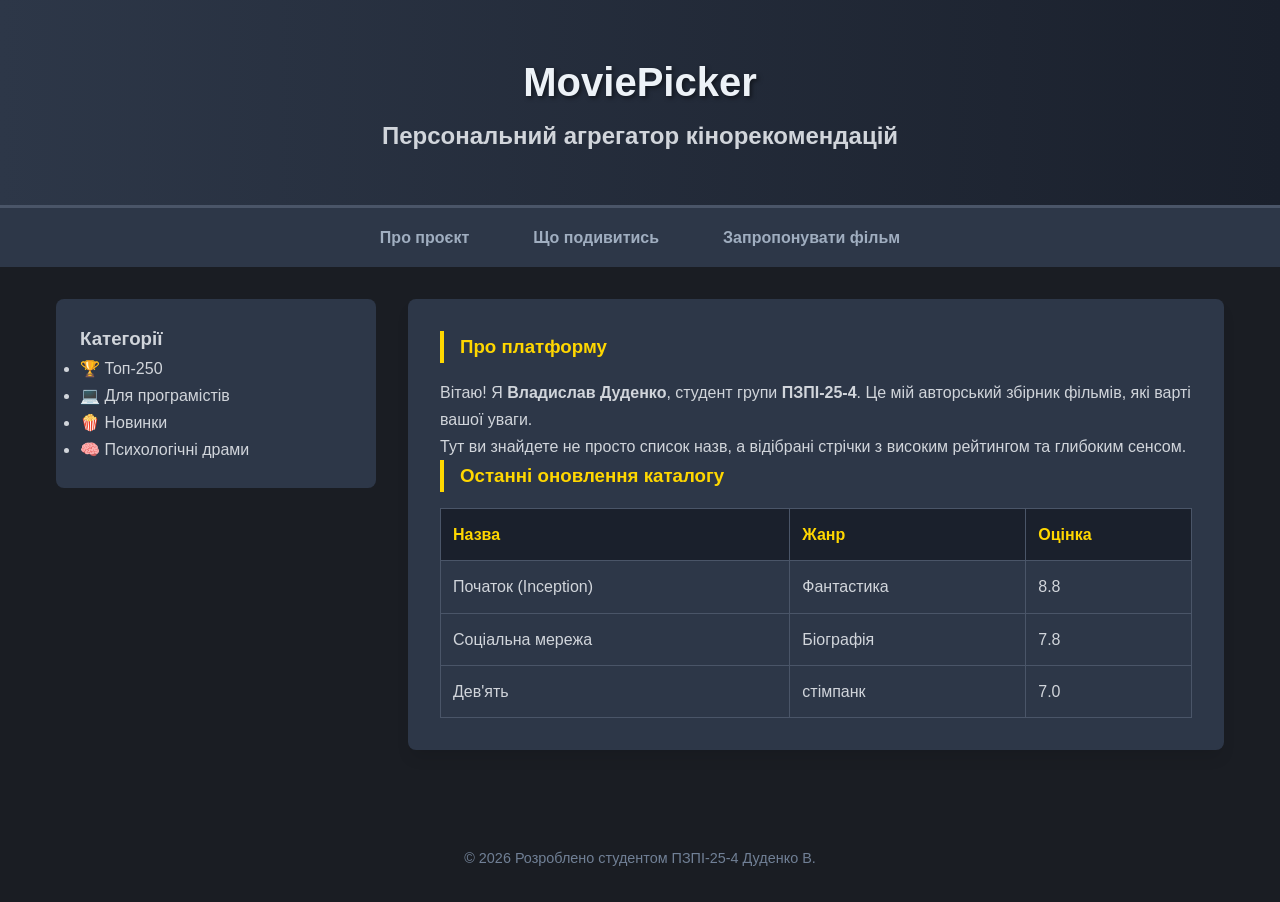
==== index.html @ 78365348 "Add files via upload" ====
<!DOCTYPE html>
<html lang="uk">
<head>
    <meta charset="UTF-8">
    <meta name="viewport" content="width=device-width, initial-scale=1.0">
    <meta name="description" content="MoviePicker - твій гід у світі кіно">
    <meta name="author" content="Владислав Дуденко">
    <title>MoviePicker — Головна</title>
    <link rel="stylesheet" href="style.css">
</head>
<body>
    <header>
        <h1>MoviePicker</h1>
        <h2>Персональний агрегатор кінорекомендацій</h2>
    </header>
    
    <nav>
        <ul>
            <li><a href="index.html">Про проєкт</a></li>
            <li><a href="catalog.html">Що подивитись</a></li>
            <li><a href="suggest.html">Запропонувати фільм</a></li>
        </ul>
    </nav>

    <main>
        <aside>
            <h3>Категорії</h3>
            <ul>
                <li>🏆 Топ-250</li>
                <li>💻 Для програмістів</li>
                <li>🍿 Новинки</li>
                <li>🧠 Психологічні драми</li>
            </ul>
        </aside>
        
        <article>
            <section>
                <h3>Про платформу</h3>
                <p>Вітаю! Я <b>Владислав Дуденко</b>, студент групи <b>ПЗПІ-25-4</b>. Це мій авторський збірник фільмів, які варті вашої уваги.</p>
                <p>Тут ви знайдете не просто список назв, а відібрані стрічки з високим рейтингом та глибоким сенсом.</p>
                
                <h3>Останні оновлення каталогу</h3>
                <table>
                    <tr>
                        <th>Назва</th>
                        <th>Жанр</th>
                        <th>Оцінка</th>
                    </tr>
                    <tr>
                        <td>Початок (Inception)</td>
                        <td>Фантастика</td>
                        <td>8.8</td>
                    </tr>
                    <tr>
                        <td>Соціальна мережа</td>
                        <td>Біографія</td>
                        <td>7.8</td>
                    </tr>
                    <tr>
                        <td>Дев'ять</td>
                        <td>стімпанк</td>
                        <td>7.0</td>
                    </tr>
                </table>
            </section>
        </article>
    </main>

    <footer>
        <p>&copy; 2026 Розроблено студентом ПЗПІ-25-4 Дуденко В.</p>
    </footer>
</body>
</html>
---- style.css ----
* {
    margin: 0;
    padding: 0;
    box-sizing: border-box;
}

body {
    font-family: 'Segoe UI', Arial, sans-serif;
    
    background-color: #1a1d23;
    color: #d1d5db;
    line-height: 1.7;
}


header {
    background: linear-gradient(to right, #2d3748, #1a202c);
    padding: 3rem 1rem;
    text-align: center;
    border-bottom: 3px solid #4a5568;
    box-shadow: 0 4px 6px rgba(0,0,0,0.3);
}

header h1 {
    color: #edf2f7;
    font-size: 2.5rem;
    text-shadow: 2px 2px 4px rgba(0,0,0,0.5);
}


nav {
    background-color: #2d3748;
    position: sticky;
    top: 0;
    z-index: 100;
}

nav ul {
    display: flex;
    justify-content: center;
    list-style: none;
}

nav ul li a {
    display: block;
    padding: 1rem 2rem;
    color: #a0aec0;
    text-decoration: none;
    font-weight: 600;
    transition: 0.3s;
}


nav ul li a:hover {
    background-color: #4a5568;
    color: #ffd700; /* Золотистий акцент */
}

main {
    display: flex;
    flex-wrap: wrap;
    max-width: 1200px;
    margin: 2rem auto;
    padding: 0 1rem;
    gap: 2rem;
}

aside {
    flex: 1;
    min-width: 250px;
    background: #2d3748;
    padding: 1.5rem;
    border-radius: 8px;
    height: fit-content;
}

article {
    flex: 3;
    min-width: 300px;
}

section {
    background: #2d3748;
    padding: 2rem;
    border-radius: 8px;
    margin-bottom: 2rem;
    box-shadow: 0 10px 15px -3px rgba(0,0,0,0.1);
}

/* Дочірній селектор  */
section > h3 {
    color: #ffd700;
    margin-bottom: 1rem;
    border-left: 4px solid #ffd700;
    padding-left: 1rem;
}

table {
    width: 100%;
    border-collapse: collapse;
    margin-top: 1rem;
}

th, td {
    padding: 12px;
    border: 1px solid #4a5568;
    text-align: left;
}

th {
    background-color: #1a202c;
    color: #ffd700;
}


img, video, iframe {
    border-radius: 6px;
    opacity: 0.9;
    transition: 0.4s;
}

video:hover {
    opacity: 1;
    box-shadow: 0 0 20px rgba(255, 215, 0, 0.2);
}

/* Стилізація форми */
fieldset {
    border: 1px solid #4a5568;
    padding: 1.5rem;
    border-radius: 8px;
}

input {
    background: #1a202c;
    border: 1px solid #4a5568;
    color: white;
    padding: 8px;
    border-radius: 4px;
    width: 100%;
}

input[type="submit"] {
    background: #ffd700;
    color: #1a202c;
    font-weight: bold;
    cursor: pointer;
    margin-top: 1rem;
    border: none;
}

input[type="submit"]:hover {
    background: #f6e05e;
}

footer {
    text-align: center;
    padding: 2rem;
    color: #718096;
    font-size: 0.9rem;
}
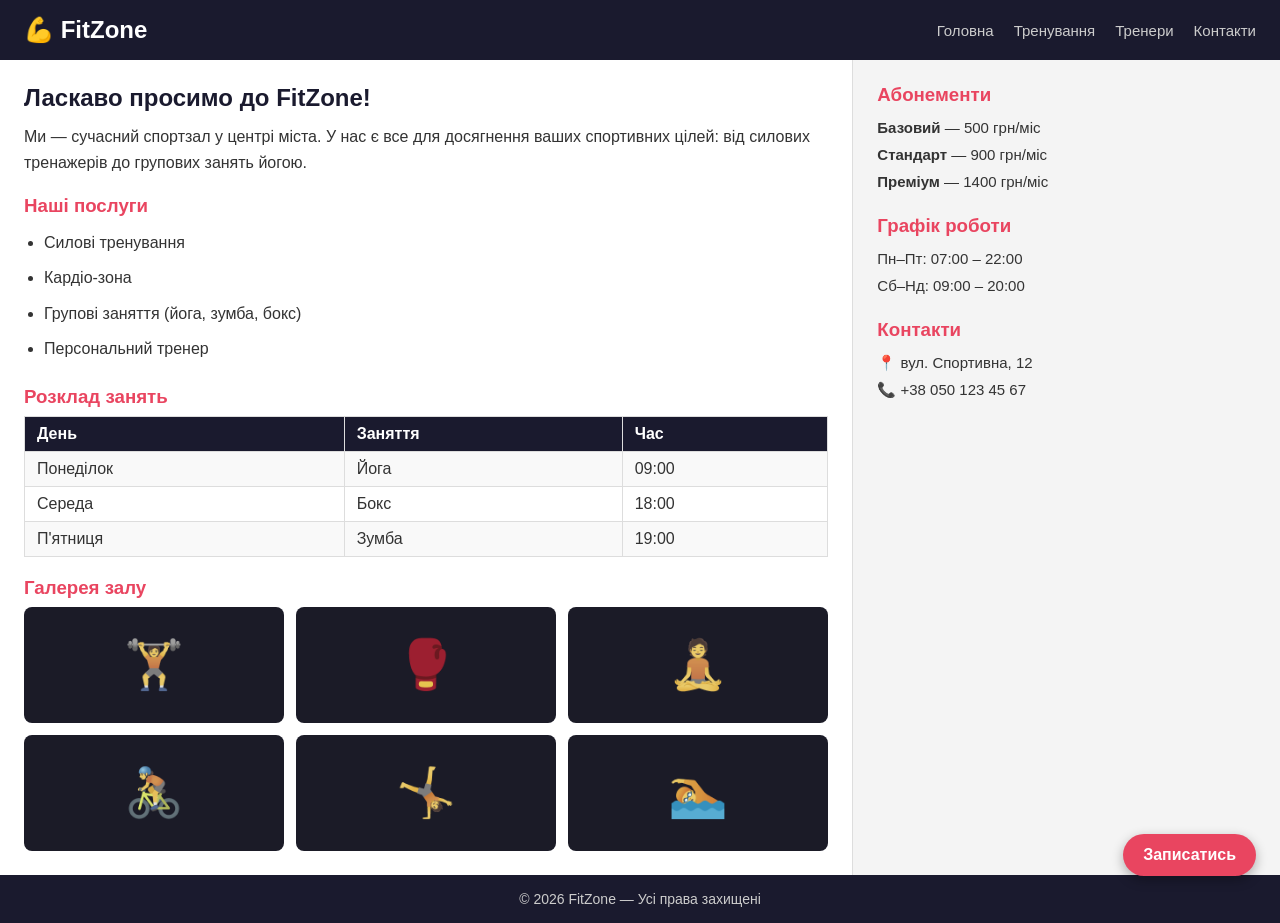
==== commit 97c05773: "laba2" ====
--- a/index.html
+++ b/index.html
@@ -1,73 +1,100 @@
 <!DOCTYPE html>
 <html lang="uk">
 <head>
-    <meta charset="UTF-8">
-    <meta name="viewport" content="width=device-width, initial-scale=1.0">
-    <meta name="description" content="MoviePicker - твій гід у світі кіно">
-    <meta name="author" content="Владислав Дуденко">
-    <title>MoviePicker — Головна</title>
-    <link rel="stylesheet" href="style.css">
+  <meta charset="utf-8">
+  <meta name="viewport" content="width=device-width, initial-scale=1.0">
+  <title>FitZone — Спортзал</title>
+  <link rel="stylesheet" href="style.css">
 </head>
 <body>
-    <header>
-        <h1>MoviePicker</h1>
-        <h2>Персональний агрегатор кінорекомендацій</h2>
+
+  <div class="page">
+
+    <header class="page__header">
+      <h1 class="page__title">💪 FitZone</h1>
+      <input type="checkbox" id="nav-toggle" class="nav__check">
+      <label for="nav-toggle" class="nav__toggle">☰</label>
+      <nav class="nav">
+        <a class="nav__link" href="index.html">Головна</a>
+        <a class="nav__link" href="page2.html">Тренування</a>
+        <a class="nav__link" href="#">Тренери</a>
+        <a class="nav__link" href="#">Контакти</a>
+      </nav>
     </header>
-    
-    <nav>
+
+    <main class="page__main">
+
+      <section class="page__content">
+        <h2>Ласкаво просимо до FitZone!</h2>
+        <p>Ми — сучасний спортзал у центрі міста. У нас є все для досягнення ваших спортивних цілей: від силових тренажерів до групових занять йогою.</p>
+
+        <h3>Наші послуги</h3>
         <ul>
-            <li><a href="index.html">Про проєкт</a></li>
-            <li><a href="catalog.html">Що подивитись</a></li>
-            <li><a href="suggest.html">Запропонувати фільм</a></li>
+          <li>Силові тренування</li>
+          <li>Кардіо-зона</li>
+          <li>Групові заняття (йога, зумба, бокс)</li>
+          <li>Персональний тренер</li>
         </ul>
-    </nav>
 
-    <main>
-        <aside>
-            <h3>Категорії</h3>
-            <ul>
-                <li>🏆 Топ-250</li>
-                <li>💻 Для програмістів</li>
-                <li>🍿 Новинки</li>
-                <li>🧠 Психологічні драми</li>
-            </ul>
-        </aside>
-        
-        <article>
-            <section>
-                <h3>Про платформу</h3>
-                <p>Вітаю! Я <b>Владислав Дуденко</b>, студент групи <b>ПЗПІ-25-4</b>. Це мій авторський збірник фільмів, які варті вашої уваги.</p>
-                <p>Тут ви знайдете не просто список назв, а відібрані стрічки з високим рейтингом та глибоким сенсом.</p>
-                
-                <h3>Останні оновлення каталогу</h3>
-                <table>
-                    <tr>
-                        <th>Назва</th>
-                        <th>Жанр</th>
-                        <th>Оцінка</th>
-                    </tr>
-                    <tr>
-                        <td>Початок (Inception)</td>
-                        <td>Фантастика</td>
-                        <td>8.8</td>
-                    </tr>
-                    <tr>
-                        <td>Соціальна мережа</td>
-                        <td>Біографія</td>
-                        <td>7.8</td>
-                    </tr>
-                    <tr>
-                        <td>Дев'ять</td>
-                        <td>стімпанк</td>
-                        <td>7.0</td>
-                    </tr>
-                </table>
-            </section>
-        </article>
+        <h3>Розклад занять</h3>
+        <table class="schedule">
+          <tr>
+            <th>День</th>
+            <th>Заняття</th>
+            <th>Час</th>
+          </tr>
+          <tr>
+            <td>Понеділок</td>
+            <td>Йога</td>
+            <td>09:00</td>
+          </tr>
+          <tr>
+            <td>Середа</td>
+            <td>Бокс</td>
+            <td>18:00</td>
+          </tr>
+          <tr>
+            <td>П'ятниця</td>
+            <td>Зумба</td>
+            <td>19:00</td>
+          </tr>
+        </table>
+
+        <h3>Галерея залу</h3>
+        <div class="gallery">
+          <div class="gallery__item">🏋️</div>
+          <div class="gallery__item">🥊</div>
+          <div class="gallery__item">🧘</div>
+          <div class="gallery__item">🚴</div>
+          <div class="gallery__item">🤸</div>
+          <div class="gallery__item">🏊</div>
+        </div>
+      </section>
+
+      <aside class="page__sidebar">
+        <h3>Абонементи</h3>
+        <p><strong>Базовий</strong> — 500 грн/міс</p>
+        <p><strong>Стандарт</strong> — 900 грн/міс</p>
+        <p><strong>Преміум</strong> — 1400 грн/міс</p>
+
+        <h3>Графік роботи</h3>
+        <p>Пн–Пт: 07:00 – 22:00</p>
+        <p>Сб–Нд: 09:00 – 20:00</p>
+
+        <h3>Контакти</h3>
+        <p>📍 вул. Спортивна, 12</p>
+        <p>📞 +38 050 123 45 67</p>
+      </aside>
+
     </main>
 
-    <footer>
-        <p>&copy; 2026 Розроблено студентом ПЗПІ-25-4 Дуденко В.</p>
+    <footer class="page__footer">
+      <p class="page__footer-text">© 2026 FitZone — Усі права захищені</p>
     </footer>
+
+  </div>
+
+  <a class="fixed-btn" href="page2.html">Записатись</a>
+
 </body>
-</html>+</html>
--- a/style.css
+++ b/style.css
@@ -1,162 +1,371 @@
-
 * {
-    margin: 0;
-    padding: 0;
-    box-sizing: border-box;
+  box-sizing: border-box;
+  margin: 0;
+  padding: 0;
 }
 
 body {
-    font-family: 'Segoe UI', Arial, sans-serif;
-    
-    background-color: #1a1d23;
-    color: #d1d5db;
-    line-height: 1.7;
-}
-
-
-header {
-    background: linear-gradient(to right, #2d3748, #1a202c);
-    padding: 3rem 1rem;
-    text-align: center;
-    border-bottom: 3px solid #4a5568;
-    box-shadow: 0 4px 6px rgba(0,0,0,0.3);
-}
-
-header h1 {
-    color: #edf2f7;
-    font-size: 2.5rem;
-    text-shadow: 2px 2px 4px rgba(0,0,0,0.5);
-}
-
-
-nav {
-    background-color: #2d3748;
-    position: sticky;
-    top: 0;
-    z-index: 100;
-}
-
-nav ul {
+  font-family: Arial, sans-serif;
+  font-size: 16px;
+  background-color: #e8e8e8;
+  color: #333;
+}
+
+.page {
+  display: grid;
+  grid-template-areas:
+    "header"
+    "main"
+    "footer";
+  grid-template-rows: auto 1fr auto;
+  min-height: 100vh;
+  width: 100%;
+  background: #fff;
+}
+
+.page__header {
+  grid-area: header;
+  background-color: #1a1a2e;
+  color: #fff;
+  padding: 16px 24px;
+  display: flex;
+  align-items: center;
+  gap: 20px;
+  flex-wrap: wrap;
+}
+
+.page__title {
+  font-size: 24px;
+  margin-right: auto;
+}
+
+.page__main {
+  grid-area: main;
+  display: grid;
+  grid-template-columns: 2fr 1fr;
+}
+
+.page__content {
+  padding: 24px;
+  border-right: 1px solid #ddd;
+}
+
+.page__content h2 {
+  margin-bottom: 12px;
+  color: #1a1a2e;
+}
+
+.page__content h3 {
+  margin: 20px 0 8px;
+  color: #e94560;
+}
+
+.page__content p {
+  margin-bottom: 8px;
+  line-height: 1.6;
+}
+
+.page__content ul {
+  padding-left: 20px;
+  line-height: 2.2;
+}
+
+.page__sidebar {
+  padding: 24px;
+  background-color: #f4f4f4;
+}
+
+.page__sidebar h3 {
+  color: #e94560;
+  margin: 0 0 8px;
+}
+
+.page__sidebar h3:not(:first-child) {
+  margin-top: 20px;
+}
+
+.page__sidebar p {
+  font-size: 15px;
+  line-height: 1.8;
+}
+
+.page__footer {
+  grid-area: footer;
+  background-color: #1a1a2e;
+  color: #ccc;
+  padding: 16px 24px;
+  text-align: center;
+}
+
+.page__footer-text {
+  font-size: 14px;
+}
+
+.nav__check {
+  display: none;
+}
+
+.nav__toggle {
+  display: none;
+  font-size: 24px;
+  color: #fff;
+  cursor: pointer;
+  padding: 4px 10px;
+}
+
+.nav {
+  display: flex;
+  gap: 20px;
+}
+
+.nav__link {
+  color: #ccc;
+  text-decoration: none;
+  font-size: 15px;
+  white-space: nowrap;
+}
+
+.nav__link:hover {
+  color: #e94560;
+}
+
+.schedule {
+  width: 100%;
+  border-collapse: collapse;
+  margin-top: 8px;
+}
+
+.schedule th,
+.schedule td {
+  border: 1px solid #ddd;
+  padding: 8px 12px;
+  text-align: left;
+}
+
+.schedule th {
+  background-color: #1a1a2e;
+  color: #fff;
+}
+
+.schedule tr:nth-child(even) {
+  background-color: #f9f9f9;
+}
+
+.gallery {
+  display: grid;
+  grid-template-columns: repeat(3, 1fr);
+  gap: 12px;
+  margin-top: 8px;
+}
+
+.gallery__item {
+  background: #1a1a2e;
+  color: #fff;
+  font-size: 48px;
+  text-align: center;
+  padding: 30px 10px;
+  border-radius: 8px;
+  cursor: pointer;
+  transition: transform 0.3s, filter 0.3s;
+  filter: grayscale(40%);
+}
+
+.gallery__item:hover {
+  transform: scale(1.1);
+  filter: grayscale(0%) brightness(1.2);
+}
+
+.fixed-btn {
+  position: fixed;
+  bottom: 24px;
+  right: 24px;
+  background: #e94560;
+  color: #fff;
+  text-decoration: none;
+  padding: 12px 20px;
+  border-radius: 50px;
+  font-weight: bold;
+  box-shadow: 0 4px 12px rgba(0,0,0,0.3);
+  transition: transform 0.3s, border-radius 0.3s, padding 0.3s;
+  z-index: 999;
+}
+
+.fixed-btn:hover {
+  transform: rotate(10deg) scale(1.15);
+  border-radius: 8px;
+  padding: 14px 28px;
+}
+
+.training {
+  display: grid;
+  grid-template-areas:
+    "hero"
+    "cards"
+    "info";
+  padding: 0;
+}
+
+.training__hero {
+  grid-area: hero;
+  background: linear-gradient(135deg, #1a1a2e, #e94560);
+  color: #fff;
+  padding: 40px 24px;
+  text-align: center;
+}
+
+.training__hero h2 {
+  font-size: 28px;
+  margin-bottom: 10px;
+}
+
+.training__cards {
+  grid-area: cards;
+  display: grid;
+  grid-template-columns: repeat(3, 1fr);
+  gap: 16px;
+  padding: 24px;
+}
+
+.card {
+  border: 1px solid #ddd;
+  border-radius: 8px;
+  padding: 20px;
+  position: relative;
+  transition: box-shadow 0.3s;
+}
+
+.card:hover {
+  box-shadow: 0 4px 16px rgba(0,0,0,0.15);
+}
+
+.card--red {
+  border-color: #e94560;
+  background: #fff5f7;
+}
+
+.card__icon {
+  font-size: 40px;
+  margin-bottom: 10px;
+}
+
+.card__title {
+  color: #1a1a2e;
+  margin-bottom: 8px;
+}
+
+.card__text {
+  font-size: 14px;
+  color: #666;
+  line-height: 1.5;
+}
+
+.card__badge {
+  position: absolute;
+  top: 12px;
+  right: 12px;
+  background: #e94560;
+  color: #fff;
+  font-size: 11px;
+  padding: 3px 8px;
+  border-radius: 20px;
+}
+
+.training__info {
+  grid-area: info;
+  display: grid;
+  grid-template-columns: repeat(3, 1fr);
+  gap: 16px;
+  padding: 0 24px 24px;
+}
+
+.info-block {
+  background: #f4f4f4;
+  padding: 20px;
+  border-radius: 8px;
+}
+
+.info-block--center {
+  background: #1a1a2e;
+  color: #fff;
+}
+
+.info-block h3 {
+  color: #e94560;
+  margin-bottom: 8px;
+}
+
+.info-block--center h3 {
+  color: #fff;
+}
+
+.info-block p {
+  font-size: 14px;
+  line-height: 1.6;
+}
+
+@media (max-width: 768px) {
+  .page__main {
+    grid-template-columns: 1fr;
+  }
+
+  .training__cards {
+    grid-template-columns: repeat(2, 1fr);
+  }
+
+  .training__info {
+    grid-template-columns: 1fr;
+  }
+
+  .gallery {
+    grid-template-columns: repeat(2, 1fr);
+  }
+}
+
+@media (max-width: 480px) {
+  .training__cards {
+    grid-template-columns: 1fr;
+  }
+}
+
+@media (max-width: 600px) {
+  .nav__toggle {
+    display: block;
+  }
+
+  .nav {
+    display: none;
+    width: 100%;
+    flex-direction: column;
+    gap: 0;
+    background: #16213e;
+    margin-top: 8px;
+  }
+
+  .nav__check:checked ~ .nav {
     display: flex;
-    justify-content: center;
-    list-style: none;
-}
-
-nav ul li a {
+  }
+
+  .nav__link {
+    padding: 10px 16px;
+    border-bottom: 1px solid #2a2a4a;
     display: block;
-    padding: 1rem 2rem;
-    color: #a0aec0;
-    text-decoration: none;
-    font-weight: 600;
-    transition: 0.3s;
-}
-
-
-nav ul li a:hover {
-    background-color: #4a5568;
-    color: #ffd700; /* Золотистий акцент */
-}
-
-main {
-    display: flex;
-    flex-wrap: wrap;
-    max-width: 1200px;
-    margin: 2rem auto;
-    padding: 0 1rem;
-    gap: 2rem;
-}
-
-aside {
-    flex: 1;
-    min-width: 250px;
-    background: #2d3748;
-    padding: 1.5rem;
-    border-radius: 8px;
-    height: fit-content;
-}
-
-article {
-    flex: 3;
-    min-width: 300px;
-}
-
-section {
-    background: #2d3748;
-    padding: 2rem;
-    border-radius: 8px;
-    margin-bottom: 2rem;
-    box-shadow: 0 10px 15px -3px rgba(0,0,0,0.1);
-}
-
-/* Дочірній селектор  */
-section > h3 {
-    color: #ffd700;
-    margin-bottom: 1rem;
-    border-left: 4px solid #ffd700;
-    padding-left: 1rem;
-}
-
-table {
-    width: 100%;
-    border-collapse: collapse;
-    margin-top: 1rem;
-}
-
-th, td {
-    padding: 12px;
-    border: 1px solid #4a5568;
-    text-align: left;
-}
-
-th {
-    background-color: #1a202c;
-    color: #ffd700;
-}
-
-
-img, video, iframe {
-    border-radius: 6px;
-    opacity: 0.9;
-    transition: 0.4s;
-}
-
-video:hover {
-    opacity: 1;
-    box-shadow: 0 0 20px rgba(255, 215, 0, 0.2);
-}
-
-/* Стилізація форми */
-fieldset {
-    border: 1px solid #4a5568;
-    padding: 1.5rem;
-    border-radius: 8px;
-}
-
-input {
-    background: #1a202c;
-    border: 1px solid #4a5568;
-    color: white;
-    padding: 8px;
-    border-radius: 4px;
-    width: 100%;
-}
-
-input[type="submit"] {
-    background: #ffd700;
-    color: #1a202c;
-    font-weight: bold;
-    cursor: pointer;
-    margin-top: 1rem;
-    border: none;
-}
-
-input[type="submit"]:hover {
-    background: #f6e05e;
-}
-
-footer {
-    text-align: center;
-    padding: 2rem;
-    color: #718096;
-    font-size: 0.9rem;
-}+  }
+
+  .gallery {
+    grid-template-columns: 1fr;
+  }
+
+  .training__cards {
+    grid-template-columns: 1fr;
+  }
+}
+
+@media (orientation: landscape) and (max-width: 768px) {
+  .training__cards {
+    grid-template-columns: repeat(3, 1fr);
+  }
+
+  .page__main {
+    grid-template-columns: 2fr 1fr;
+  }
+}
